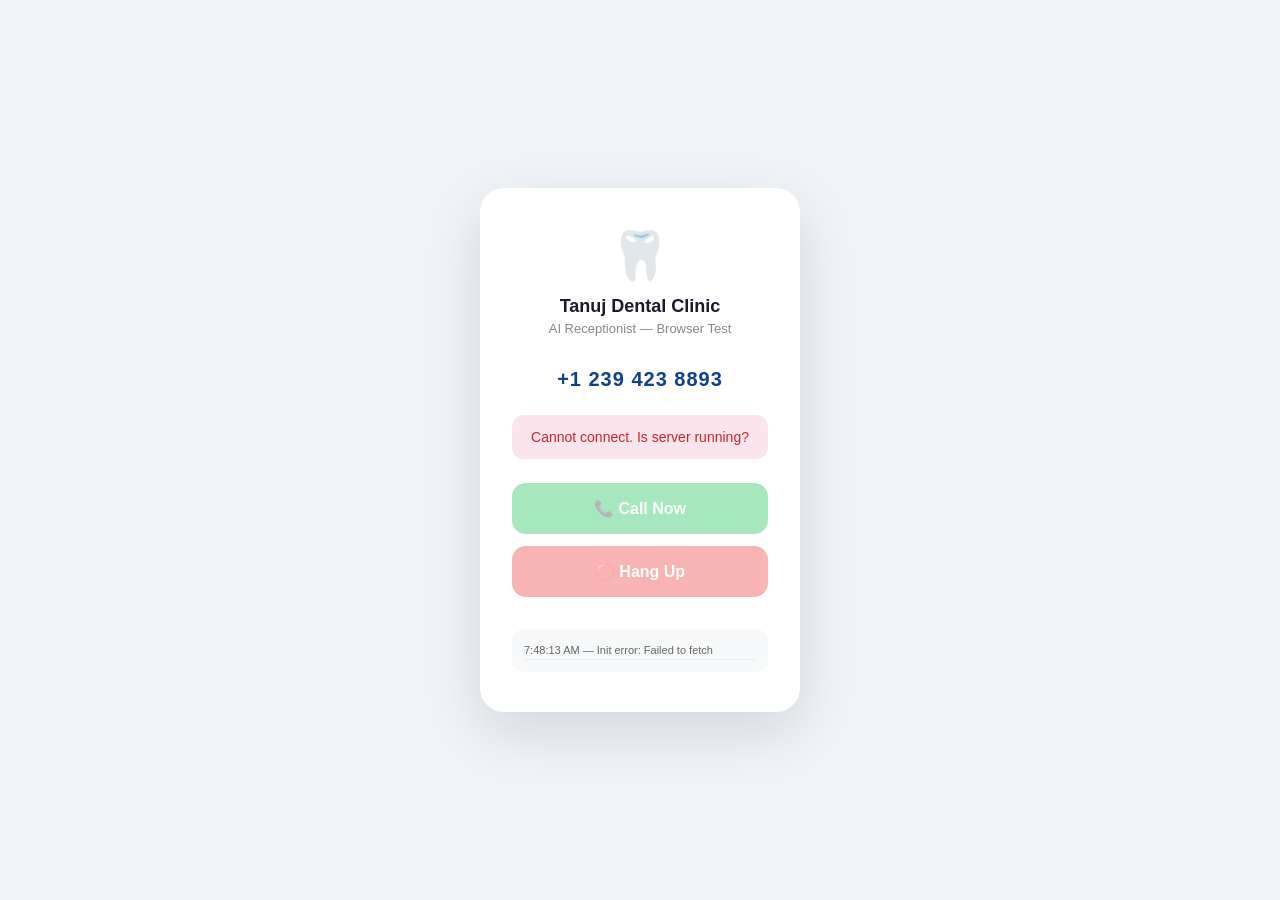
==== browser_phone.html @ e53e26f4 "Add brain.py rule-based engine, deployment config for Railway/Render - brain.py: pure Python respons" ====
<!DOCTYPE html>
<html lang="en">
<head>
  <meta charset="UTF-8">
  <meta name="viewport" content="width=device-width, initial-scale=1.0">
  <title>AI Receptionist — Test Call</title>
  <script src="/static/twilio.min.js"></script>
  <style>
    * { margin: 0; padding: 0; box-sizing: border-box; }
    body {
      font-family: -apple-system, BlinkMacSystemFont, 'Segoe UI', sans-serif;
      background: #f0f4f8;
      display: flex;
      justify-content: center;
      align-items: center;
      min-height: 100vh;
    }
    .phone {
      background: white;
      border-radius: 24px;
      padding: 40px 32px;
      width: 320px;
      box-shadow: 0 20px 60px rgba(0,0,0,0.12);
      text-align: center;
    }
    .logo { font-size: 48px; margin-bottom: 12px; }
    h2 { color: #1a1a2e; font-size: 18px; margin-bottom: 4px; }
    .subtitle { color: #888; font-size: 13px; margin-bottom: 32px; }
    .status {
      background: #f8f9fa;
      border-radius: 12px;
      padding: 12px 16px;
      margin-bottom: 24px;
      font-size: 14px;
      color: #555;
      min-height: 44px;
      display: flex;
      align-items: center;
      justify-content: center;
    }
    .status.ready    { background: #e8f5e9; color: #2e7d32; }
    .status.calling  { background: #fff3e0; color: #e65100; }
    .status.error    { background: #fce4ec; color: #c62828; }
    .btn {
      width: 100%;
      padding: 16px;
      border: none;
      border-radius: 14px;
      font-size: 16px;
      font-weight: 600;
      cursor: pointer;
      transition: all 0.2s;
      margin-bottom: 12px;
    }
    .btn:disabled { opacity: 0.4; cursor: not-allowed; transform: none !important; }
    .btn-call   { background: #22c55e; color: white; }
    .btn-call:hover:not(:disabled)   { background: #16a34a; transform: translateY(-1px); }
    .btn-hangup { background: #ef4444; color: white; }
    .btn-hangup:hover:not(:disabled) { background: #dc2626; transform: translateY(-1px); }
    .number { color: #11418A; font-weight: 700; font-size: 20px; margin-bottom: 24px; letter-spacing: 1px; }
    .log {
      background: #f8f9fa; border-radius: 12px; padding: 12px;
      margin-top: 20px; max-height: 150px; overflow-y: auto;
      text-align: left; font-size: 11px; color: #666;
    }
    .log-entry { padding: 3px 0; border-bottom: 1px solid #eee; }
  </style>
</head>
<body>
<div class="phone">
  <div class="logo">🦷</div>
  <h2>Tanuj Dental Clinic</h2>
  <p class="subtitle">AI Receptionist — Browser Test</p>
  <div class="number">+1 239 423 8893</div>
  <div class="status" id="status">Initialising...</div>
  <button class="btn btn-call"   id="btnCall"   disabled onclick="makeCall()">📞 Call Now</button>
  <button class="btn btn-hangup" id="btnHangup" disabled onclick="hangUp()">🔴 Hang Up</button>
  <div class="log" id="log"></div>
</div>

<script>
  let device, call;

  function log(msg) {
    const el = document.getElementById('log');
    const e  = document.createElement('div');
    e.className = 'log-entry';
    e.textContent = new Date().toLocaleTimeString() + ' — ' + msg;
    el.prepend(e);
  }

  function setStatus(msg, cls) {
    const el = document.getElementById('status');
    el.textContent = msg;
    el.className = 'status ' + (cls || '');
  }

  async function init() {
    try {
      setStatus('Getting token...');
      const res  = await fetch('http://localhost:5001/token');
      const data = await res.json();
      log('Token received');

      device = new Twilio.Device(data.token, {
        codecPreferences: ['opus', 'pcmu'],
        logLevel: 1
      });

      device.on('registered', () => {
        setStatus('Ready to call ✅', 'ready');
        document.getElementById('btnCall').disabled = false;
        log('Device registered');
      });

      device.on('error', (err) => {
        setStatus('Error: ' + err.message, 'error');
        log('Error: ' + err.message);
        document.getElementById('btnCall').disabled = false;
        document.getElementById('btnHangup').disabled = true;
      });

      device.register();

    } catch (e) {
      setStatus('Cannot connect. Is server running?', 'error');
      log('Init error: ' + e.message);
    }
  }

  async function makeCall() {
    if (!device) return;
    try {
      setStatus('Calling...', 'calling');
      document.getElementById('btnCall').disabled = true;
      document.getElementById('btnHangup').disabled = false;
      log('Dialling +12394238893...');

      call = await device.connect({ params: { To: '+12394238893' } });

      call.on('accept',     ()  => { setStatus('Connected — speak now 🎙️', 'calling'); log('Call accepted'); });
      call.on('disconnect', ()  => {
        setStatus('Call ended', 'ready');
        document.getElementById('btnCall').disabled = false;
        document.getElementById('btnHangup').disabled = true;
        log('Call disconnected');
      });
      call.on('error',      (e) => { log('Call error: ' + e.message); });

    } catch (e) {
      setStatus('Call failed: ' + e.message, 'error');
      log('Call error: ' + e.message);
      document.getElementById('btnCall').disabled = false;
      document.getElementById('btnHangup').disabled = true;
    }
  }

  function hangUp() {
    if (call) call.disconnect();
    else if (device) device.disconnectAll();
  }

  init();
</script>
</body>
</html>
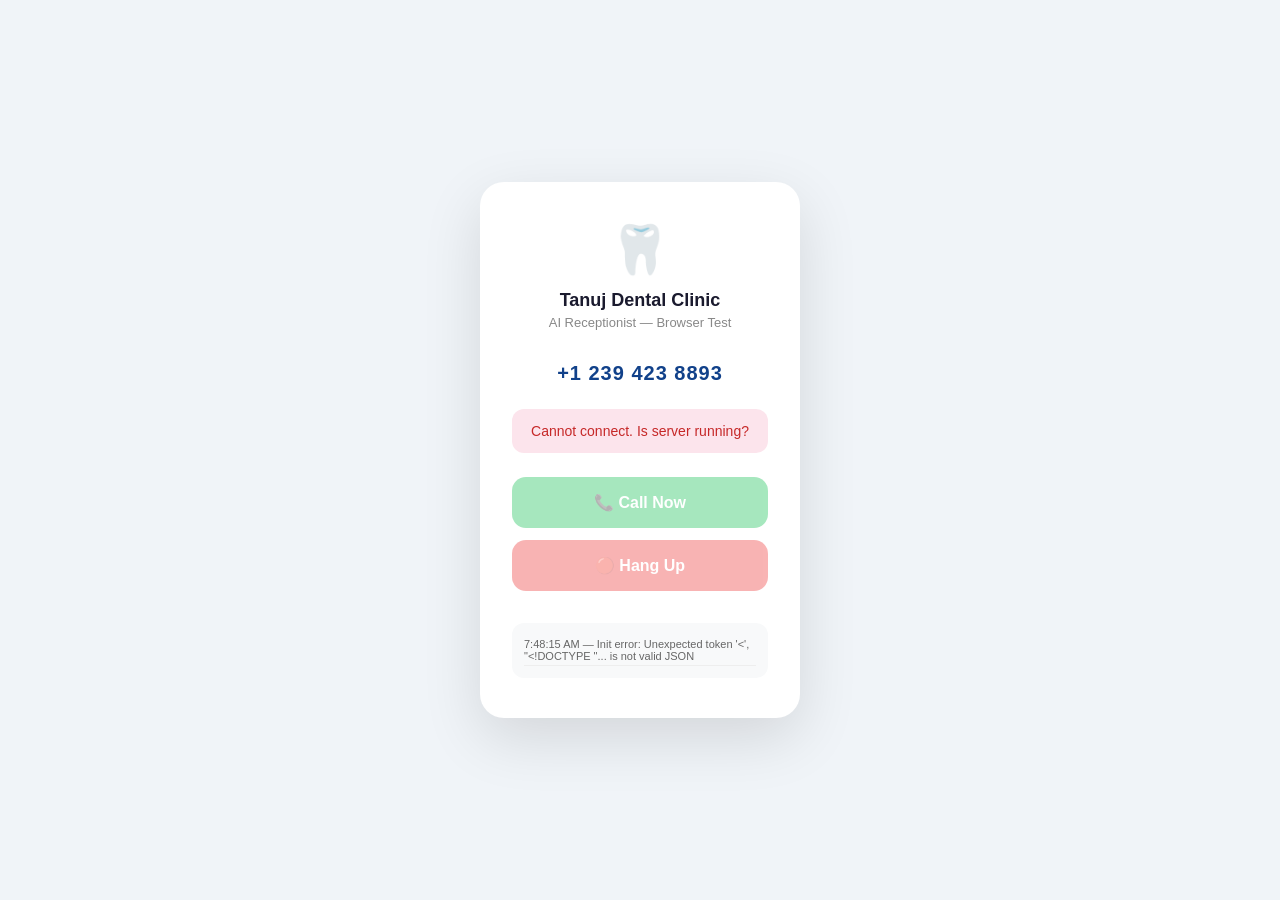
==== commit a1762721: "Fix: use relative /token URL instead of hardcoded localhost" ====
--- a/browser_phone.html
+++ b/browser_phone.html
@@ -98,7 +98,7 @@
   async function init() {
     try {
       setStatus('Getting token...');
-      const res  = await fetch('http://localhost:5001/token');
+      const res  = await fetch('/token');
       const data = await res.json();
       log('Token received');
 
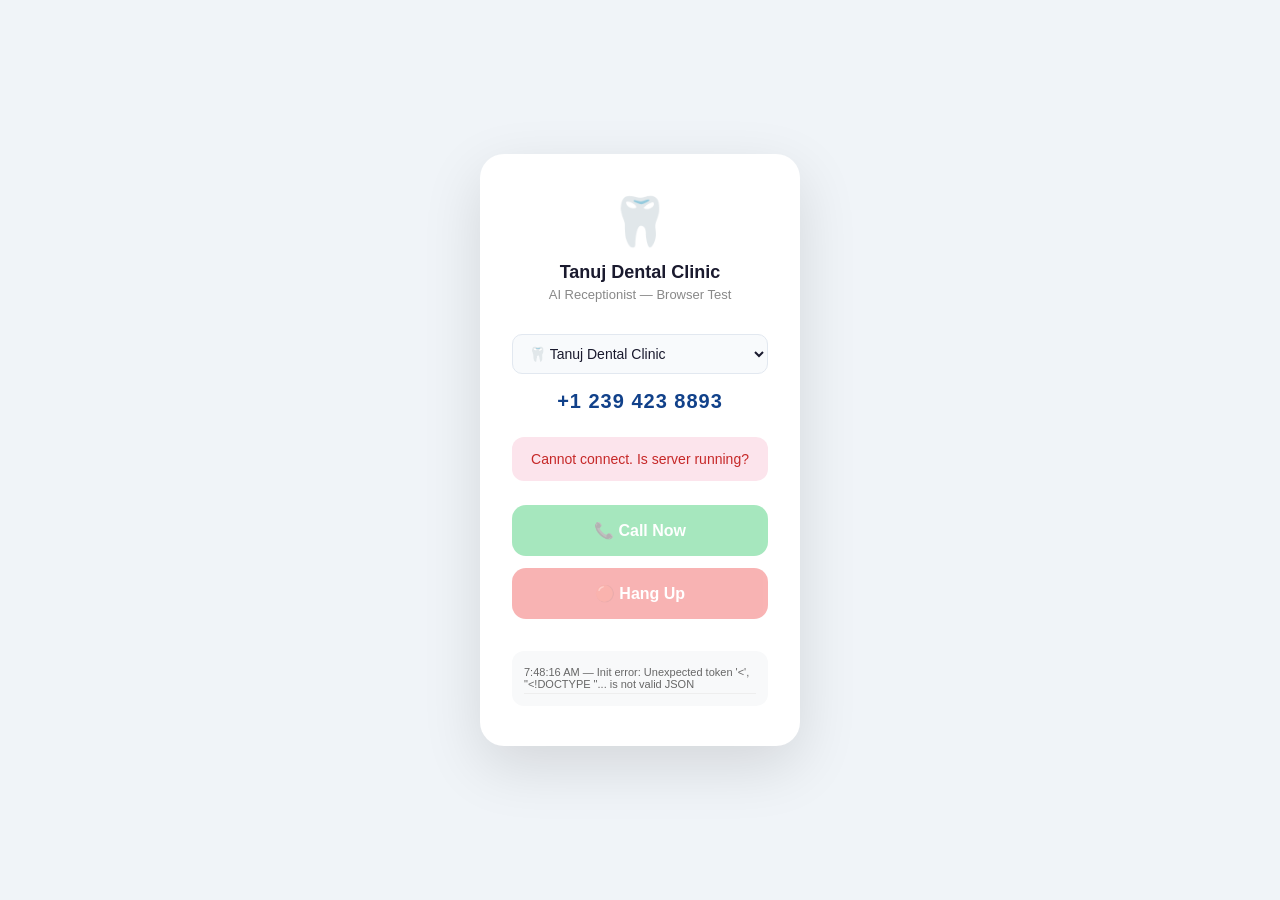
==== commit eba50f9e: "Add Premier Cars Showroom + browser phone business selector - server.py: read BusinessId param from " ====
--- a/browser_phone.html
+++ b/browser_phone.html
@@ -64,13 +64,24 @@
       text-align: left; font-size: 11px; color: #666;
     }
     .log-entry { padding: 3px 0; border-bottom: 1px solid #eee; }
+    .biz-select {
+      width: 100%; padding: 10px 12px; border-radius: 10px;
+      border: 1.5px solid #e2e8f0; font-size: 14px; color: #1a1a2e;
+      margin-bottom: 16px; background: #f8fafc; cursor: pointer;
+      outline: none;
+    }
+    .biz-select:focus { border-color: #6366f1; }
   </style>
 </head>
 <body>
 <div class="phone">
-  <div class="logo">🦷</div>
-  <h2>Tanuj Dental Clinic</h2>
+  <div class="logo" id="bizLogo">🦷</div>
+  <h2 id="bizName">Tanuj Dental Clinic</h2>
   <p class="subtitle">AI Receptionist — Browser Test</p>
+  <select class="biz-select" id="bizSelect" onchange="onBizChange()">
+    <option value="tanuj_dental" data-logo="🦷" data-name="Tanuj Dental Clinic">🦷 Tanuj Dental Clinic</option>
+    <option value="premier_cars" data-logo="🚗" data-name="Premier Cars Showroom">🚗 Premier Cars Showroom</option>
+  </select>
   <div class="number">+1 239 423 8893</div>
   <div class="status" id="status">Initialising...</div>
   <button class="btn btn-call"   id="btnCall"   disabled onclick="makeCall()">📞 Call Now</button>
@@ -80,6 +91,16 @@
 
 <script>
   let device, call;
+  let selectedBizId = 'tanuj_dental';
+
+  function onBizChange() {
+    const sel = document.getElementById('bizSelect');
+    const opt = sel.options[sel.selectedIndex];
+    selectedBizId = sel.value;
+    document.getElementById('bizLogo').textContent = opt.dataset.logo;
+    document.getElementById('bizName').textContent = opt.dataset.name;
+    log('Switched to: ' + opt.dataset.name);
+  }
 
   function log(msg) {
     const el = document.getElementById('log');
@@ -136,7 +157,7 @@
       document.getElementById('btnHangup').disabled = false;
       log('Dialling +12394238893...');
 
-      call = await device.connect({ params: { To: '+12394238893' } });
+      call = await device.connect({ params: { To: '+12394238893', BusinessId: selectedBizId } });
 
       call.on('accept',     ()  => { setStatus('Connected — speak now 🎙️', 'calling'); log('Call accepted'); });
       call.on('disconnect', ()  => {
